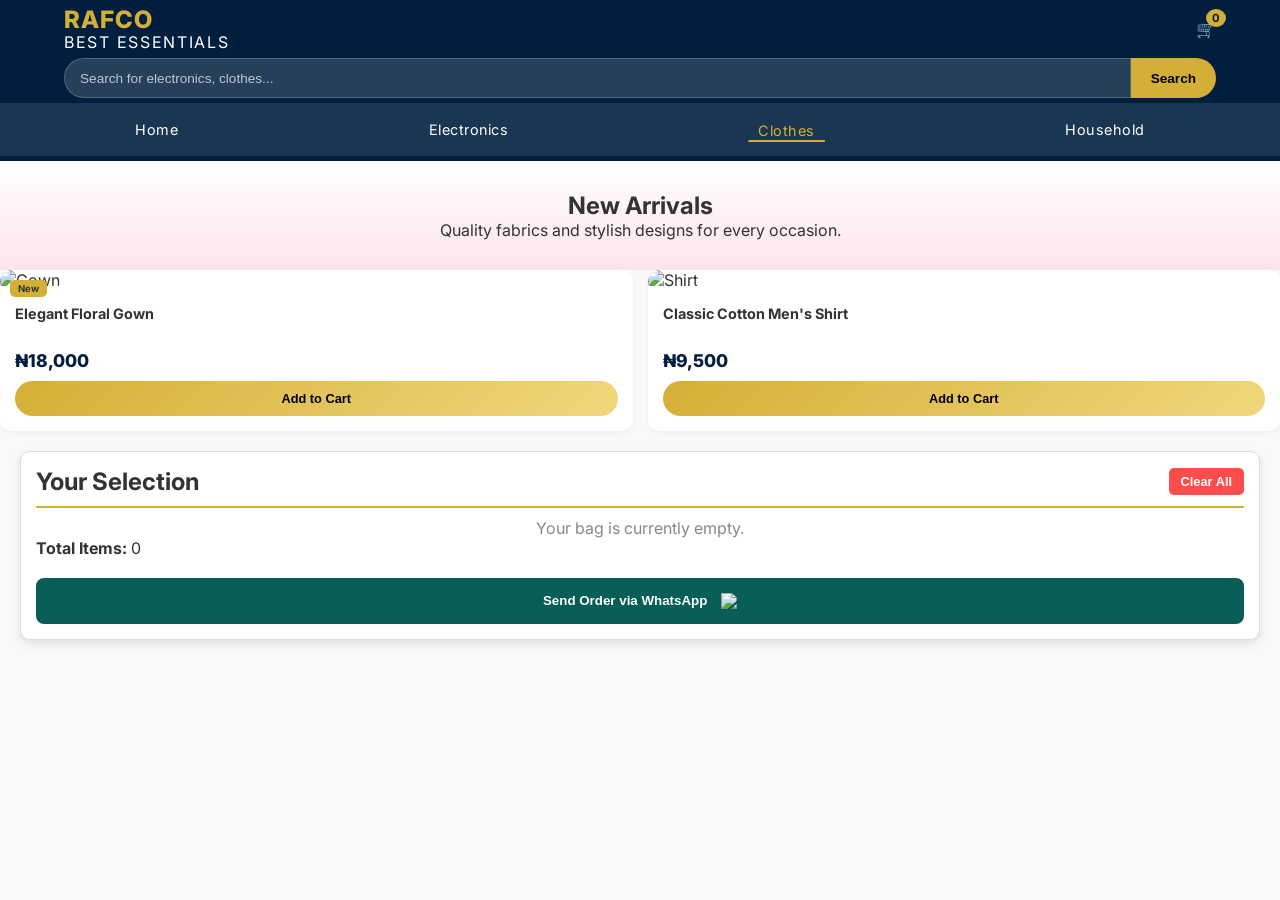
==== clothes.html @ 80e09317 "Add files via upload" ====
<!DOCTYPE html>
<html lang="en">
<head>
    <meta charset="UTF-8">
    <meta name="viewport" content="width=device-width, initial-scale=1.0">
    <title>Rafco | Fashion & Clothes</title>
    <link rel="stylesheet" href="styles.css">
    <link href="https://fonts.googleapis.com/css2?family=Inter:wght@400;600;800&display=swap" rel="stylesheet">
</head>
<body>

    <header class="main-header">
        <div class="top-bar">
          <div class="logo">
    <span class="brand-name">RAFCO</span>
    <span class="brand-tagline">BEST ESSENTIALS</span>
</div>
  
            <div class="cart-box">
                <span class="cart-icon">🛒</span>
                <span id="cart-count">0</span>
            </div>
        </div>
        
        <div class="search-container">
            <input type="text" class="search-input" placeholder="Search for electronics, clothes...">
            <button class="search-button">Search</button>
        </div>
        
        
        <nav class="category-nav">
            <a href="index.html">Home</a>
            <a href="electronics.html">Electronics</a>
            <a href="clothes.html" class="active">Clothes</a>
            <a href="household.html">Household</a>
        </nav>
    </header>

    <section class="hero" style="background: linear-gradient(to bottom, #ffffff, var(--pink));">
        <h1>New <span class="gold-text">Arrivals</span></h1>
        <p>Quality fabrics and stylish designs for every occasion.</p>
    </section>

    <main class="products-section">
        <div class="product-grid">
            <div class="product-card">
                <div class="badge">New</div>
                <img src="https://via.placeholder.com/300?text=Designer+Gown"  alt="Gown">
                <div class="card-details">
                    <h3>Elegant Floral Gown</h3>
                    <p class="price">₦18,000</p>
                    <button class="add-to-cart">Add to Cart</button>
                </div>
            </div>
            <div class="product-card">
                <img src="https://via.placeholder.com/300?text=Mens+Shirt" alt="Shirt">
                <div class="card-details">
                    <h3>Classic Cotton Men's Shirt</h3>
                    <p class="price">₦9,500</p>
                    <button class="add-to-cart">Add to Cart</button>
                </div>
            </div>
        </div>
        
        <section id="cart-summary" class="cart-section">
    <div class="cart-header">
        <h2>Your Selection</h2>
        <button id="clear-cart-btn" class="secondary-btn">Clear All</button>
    </div>
    
    <div id="cart-items-list">
        </div>
    
    <div class="cart-total">
        <strong>Total Items: </strong> <span id="total-items">0</span>
    </div>
     <button id="whatsapp-order-btn" class="primary-btn" style="width: 100%; margin-top: 20px; background-color: #075E54; color: white; border: none; padding: 15px; border-radius: 8px; font-weight: bold; cursor: pointer;">
    Send Order via WhatsApp <img src="https://upload.wikimedia.org/wikipedia/commons/6/6b/WhatsApp.svg" style="width: 22px; margin-left: 10px; vertical-align: middle;">

</button>

</section>

<div id="custom-toast" class="toast">Added to cart! 🛒</div>

    </main>
  <script src="script.js"></script>

</body>
</html>
---- styles.css ----
:root {
    --navy: #001f3f;
    --gold: #D4AF37;
    --pink: #fce4ec;
    --white: #ffffff;
    --light-gray: #f9f9f9;
}

* { 
  box-sizing: border-box; 
  margin: 0; 
  padding: 0; 
}

body { 
   font-family: 'Inter', sans-serif; 
   background-color: var(--light-gray); 
   color: #333; 
  
}
 /* This defines what the animation actually does */
@keyframes fadeInUp {
    from {
        opacity: 0;
        transform: translateY(20px); /* Starts 20px lower */
    }
    to {
        opacity: 1;
        transform: translateY(0); /* Ends at its natural position */
    }
}

/* This applies it to the whole page */
body {
    animation: fadeInUp 0.7s ease-out;
}

 html{
   scroll-behavior: smooth;
 }
/* Custom Scrollbar for Chrome/Safari/Edge */
::-webkit-scrollbar {
    width: 10px;
}

::-webkit-scrollbar-track {
    background: var(--navy);
}

::-webkit-scrollbar-thumb {
    background: var(--gold);
    border-radius: 10px;
}

::-webkit-scrollbar-thumb:hover {
    background: #f1d57a;
}

/* HEADER & SEARCH */
.main-header {
    background-color: var(--navy);
    position: sticky;
    top: 0;
    z-index: 1000;
    padding-bottom: 5px;
    animation: fadeInUp 0.3s ease-out;
}

.top-bar {
    display: flex;
    justify-content: space-between;
    align-items: center;
    padding: 8px 5%;
}
.logo {
    display: flex;
    flex-direction: column; /* Stacks text vertically */
    line-height: 1; /* Removes extra space between lines */
    text-align: left;
}

.brand-name {
    font-size: 1.5rem; /* Big and bold */
    font-weight: 800;
    color: var(--gold);
    letter-spacing: 1px;
}

.brand-tagline {
    font-size: 1rem; /* Small and elegant */
    font-weight: 400;
    color: #ffffff;
    letter-spacing: 1.7px; /* Adds that "luxury" spaced-out feel */
    margin-top: 2px;
}

.cart-box { 
  color: white; 
  position: relative; 
  cursor: pointer; 
}

#cart-count {
    background: var(--gold);
    color: var(--navy);
    font-size: 0.7rem;
    font-weight: bold;
    padding: 2px 6px;
    border-radius: 50%;
    position: absolute;
    top: -10px;
    right: -10px;
}

.search-container {
    display: flex;
    padding: 0 5%;
    margin-bottom: 5px;
    height: 40px;
}

.search-input {
    flex: 1;
    padding: 10px 15px;
    border: none;
    border-radius: 25px 0 0 25px;
    font-size: 0.85rem;
    outline: none;
    background: rgba(255, 255, 255, 0.15); /* Semi-transparent */
    backdrop-filter: blur(10px); /* Blur effect */
    border: 1px solid rgba(255, 255, 255, 0.2);
    color: white;
}

.search-input::placeholder {
    color: rgba(255, 255, 255, 0.7);
}


.search-button {
    background: var(--gold);
    border: none;
    padding: 0 20px;
    font-size: 0.85rem;
    border-radius: 0 25px 25px 0;
    font-weight: bold;
    cursor: pointer;
}

.hero {
    /* ... your other styles ... */
    background: linear-gradient(tobottom, var(--pink), #ffffff);
    padding: 30px 10%;
    display: flex;
    flex-direction: column;
    align-items: center;
    justify-content: center;
    text-align: center;
    animation: fadeInUp 0.8s ease-out 0.2s backwards;
}

.hero-btn {
    display: inline-block;
    margin-top: 25px;
    padding: 15px 40px;
    background-color: var(--gold);
    color: var(--navy);
    text-decoration: none; /* Removes the underline */
    font-weight: 800;
    font-size: 1.1rem;
    text-transform: uppercase;
    letter-spacing: 1px;
    border-radius: 50px; /* Makes it a "pill" shape */
    transition: all 0.3s ease;
    box-shadow: 0 4px 15px rgba(212, 175, 55, 0.3);
}

.hero-btn:hover {
    background-color: var(--navy);
    color: var(--gold);
    transform: scale(1.05); /* Grows slightly when hovered */
    box-shadow: 0 6px 20px rgba(0, 31, 63, 0.4);
}

/* CATEGORY NAV */
.category-nav {
    display: flex;
    justify-content: space-around;
    align-items: center;
    overflow-x: auto;
    white-space: nowrap;
    background: rgba(255,255,255,0.1);
    padding: 12px 10px;
}

.category-nav a {
    color: white;
    text-decoration: none;
    margin: 0.8px;
    font-size: 0.9rem;
    position: relative;
    padding: 5px 10px;
    transition: 0.3s;
    letter-spacing: 0.5px;
}

.category-nav a:hover{
  color: #D4AF37;
}

.category-nav a::after{
  content: '';
    position: absolute;
    width: 0; /* Start with no width */
    height: 1px;
    bottom: 0;
    left: 50%; /* Start from the middle */
    /*background-color: var(--gold);*/
    background-color: rgba(212, 175, 55, 0.8); /* 80% opacity gold */

    transition: all 0.3s cubic-bezier(0.4, 0, 0.2, 1); /* This is the magic animation */
    transform: translateX(-50%); /* Keeps it centered as it grows */
}

/* The Animation when Hovered */
.category-nav a:hover::after {
    width: 100%; /* Grow to full width */
}

/* The Animation for the Active Page */
.category-nav a.active::after {
    width: 100%; /* Stays full width on the active page */
    background-color: var(--gold);
}

.category-nav a.active { 
  color: var(--gold); 
  border-bottom: 1px solid var(--gold);
  padding-bottom: 2px;
  font-weight: 400;
  
  
  }

/* CATEGORY GRID */
.categories-section { padding: 40px 5%; }
.section-title { margin-bottom: 20px; font-weight: 800; color: var(--navy); }

.category-grid {
    display: grid;
    grid-template-columns: repeat(3, 1fr);
    gap: 10px;
}

.cat-card {
    height: 100px;
    display: flex;
    flex-direction: column;
    align-items: center;
    justify-content: center;
    text-align: center;
    text-decoration: none;
    color: var(--navy);
    font-weight: bold;
    border-radius: 8px;
    background-color: var(--pink); /* Pink as a subtle base */
    border-bottom: 4px solid var(--gold);
    background-color: white; /* White cards look cleaner */
    box-shadow: inset 0 0 10px rgba(0,0,0,0.02);
    border: 1px solid var(--pink); /* Pink border instead of pink background */
    color: var(--navy);
    padding: 20px 10px;
    border-radius: 12px;
    font-weight: 600;
    font-size: 0.8rem;
    transition: 0.3s;
}

.cat-card:active{
   transform: scale(0.95);
   background-color: var(--pink);
  
}
.cat-card:hover {
    border-color: var(--gold);
    background-color: var(--pink);
}

}

/* PRODUCT CARDS */
.products-section { 
  padding: 20px 5%; 
  animation: fadeInUp 1s ease-out 0.4s backwards
  
}
.product-grid {
    display: grid;
    grid-template-columns: repeat(auto-fit, minmax(160px, 1fr));
    gap: 15px;
}

.product-card {
    background: white;
    border-radius: 12px;
    overflow: hidden;
    position: relative;
    box-shadow: 0 2px 5px rgba(0,0,0,0.05);
    transition: all 0.4s cubic-bezier(0.175, 0.885, 0.32, 1.275);
}

.product-card:hover {
    transform: translateY(-12px);
    box-shadow: 0 20px 30px rgba(0, 0, 0, 0.15);
    border-color: var(--gold); /* Subtle gold border on hover */
}

.badge {
    position: absolute;
    top: 10px; left: 10px;
    background: var(--gold);
    font-size: 0.6rem;
    padding: 3px 8px;
    border-radius: 5px;
    font-weight: bold;
}

.product-card img {
  width: 100%;
    height: 180px; /* Forces all images to the same height */
    object-fit: cover; /* Crops the image perfectly so it doesn't look squashed */
    border-radius: 8px;
}

.card-details { 
  padding: 15px; 
  
}
.card-details h3 { 
  font-size: 0.9rem;
  margin-bottom: 5px; 
  height: 40px;
  overflow: hidden; 
}

.price { 
  color: var(--navy); font-weight: 800; font-size: 1.1rem; margin-bottom: 10px; }

.add-to-cart {
    width: 100%;
    background: var(--gold);
    color: white
    border: none;
    padding: 10px 20px;
    border-radius: 25px;
    font-weight: 600;
    font-size: 0.8rem;
    cursor: pointer;
    background: linear-gradient(135deg, #D4AF37 0%, #F1D57A 50%, #D4AF37 100%);
    background-size: 200% auto;
    transition: transform 0.2s, box-shadow 0.2s;
    border: none;
    cursor: pointer;
}

.add-to-cart:hover {
    transform: scale(1.05);
    background-position: right center; /* The gold "shimmers" when hovered */
    box-shadow: 0 5px 15px rgba(212, 175, 55, 0.4);
}

.cart-section {
    margin: 20px;
    padding: 15px;
    background: #fff;
    border: 1px solid #ddd;
    border-radius: 10px;
    box-shadow: 0 4px 10px rgba(0,0,0,0.1);
}

.cart-header {
    display: flex;
    justify-content: space-between; 
    align-items: center;
    border-bottom: 2px solid #D4AF37; /* Your gold color */
    padding-bottom: 10px;
    margin-bottom: 10px;
}

.secondary-btn {
    background: #ff4d4d;
    color: white;
    border: none;
    padding: 6px 12px;
    border-radius: 5px;
    font-size: 0.8rem;
    font-weight: bold;
}

.toast {
    position: fixed;
    bottom: -100px; /* Hidden off-screen */
    left: 50%;
    transform: translateX(-50%);
    background-color: #333; /* Dark/Professional */
    color: #D4AF37; /* Your Gold color */
    padding: 12px 24px;
    border-radius: 30px;
    font-weight: bold;
    box-shadow: 0 4px 15px rgba(0,0,0,0.3);
    transition: bottom 0.5s ease-in-out;
    z-index: 1000;
    white-space: nowrap;
}

.toast.show {
    bottom: 50px; /* Slides up into view */
}
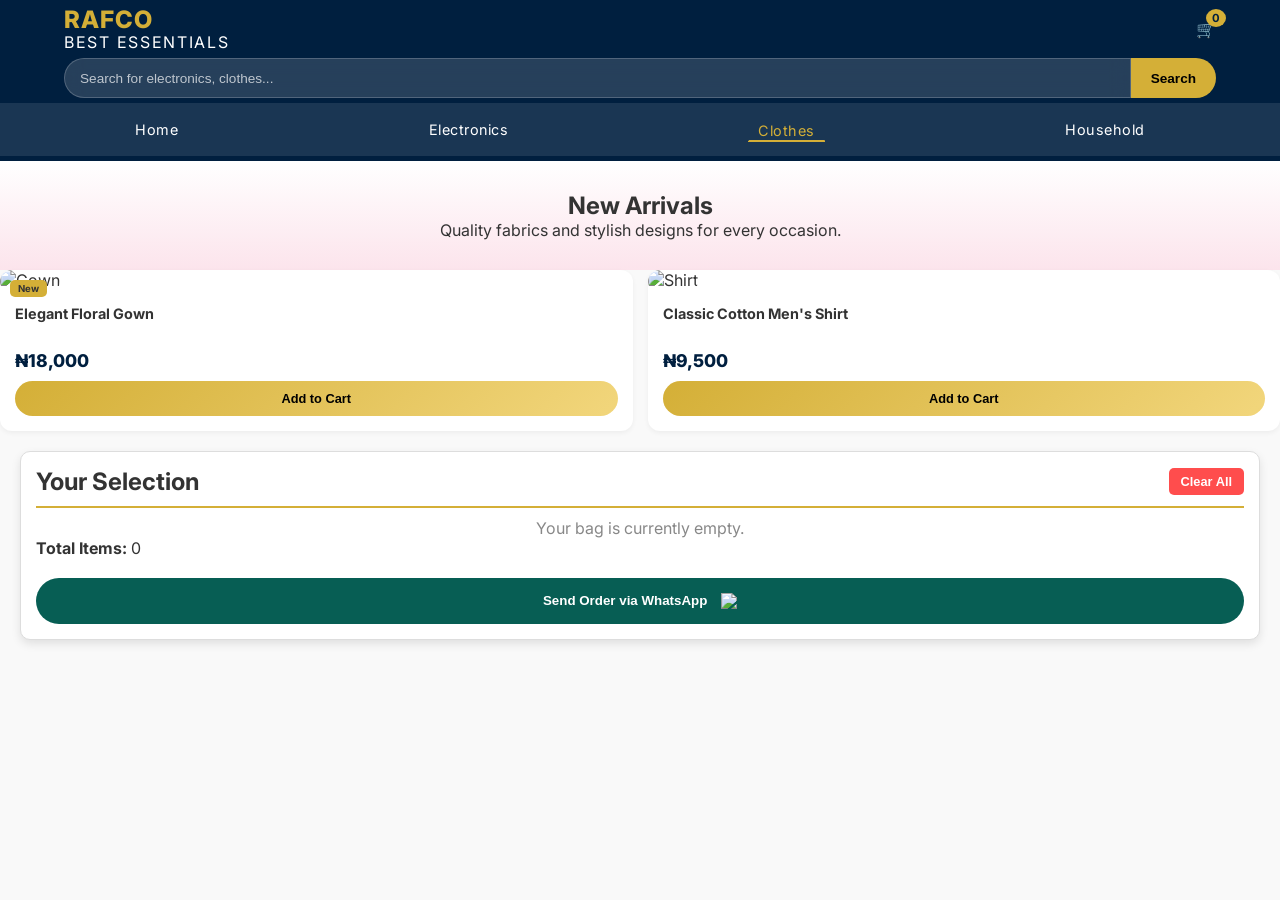
==== commit 7644ed6f: "Fixed search bar logic and updated WhatsApp button to pill shape."" ====
--- a/clothes.html
+++ b/clothes.html
@@ -74,7 +74,7 @@
     <div class="cart-total">
         <strong>Total Items: </strong> <span id="total-items">0</span>
     </div>
-     <button id="whatsapp-order-btn" class="primary-btn" style="width: 100%; margin-top: 20px; background-color: #075E54; color: white; border: none; padding: 15px; border-radius: 8px; font-weight: bold; cursor: pointer;">
+     <button id="whatsapp-order-btn" class="primary-btn" style="width: 100%; margin-top: 20px; background-color: #075E54; color: white; border: none; padding: 15px; border-radius: 45px; font-weight: bold; cursor: pointer;">
     Send Order via WhatsApp <img src="https://upload.wikimedia.org/wikipedia/commons/6/6b/WhatsApp.svg" style="width: 22px; margin-left: 10px; vertical-align: middle;">
 
 </button>
